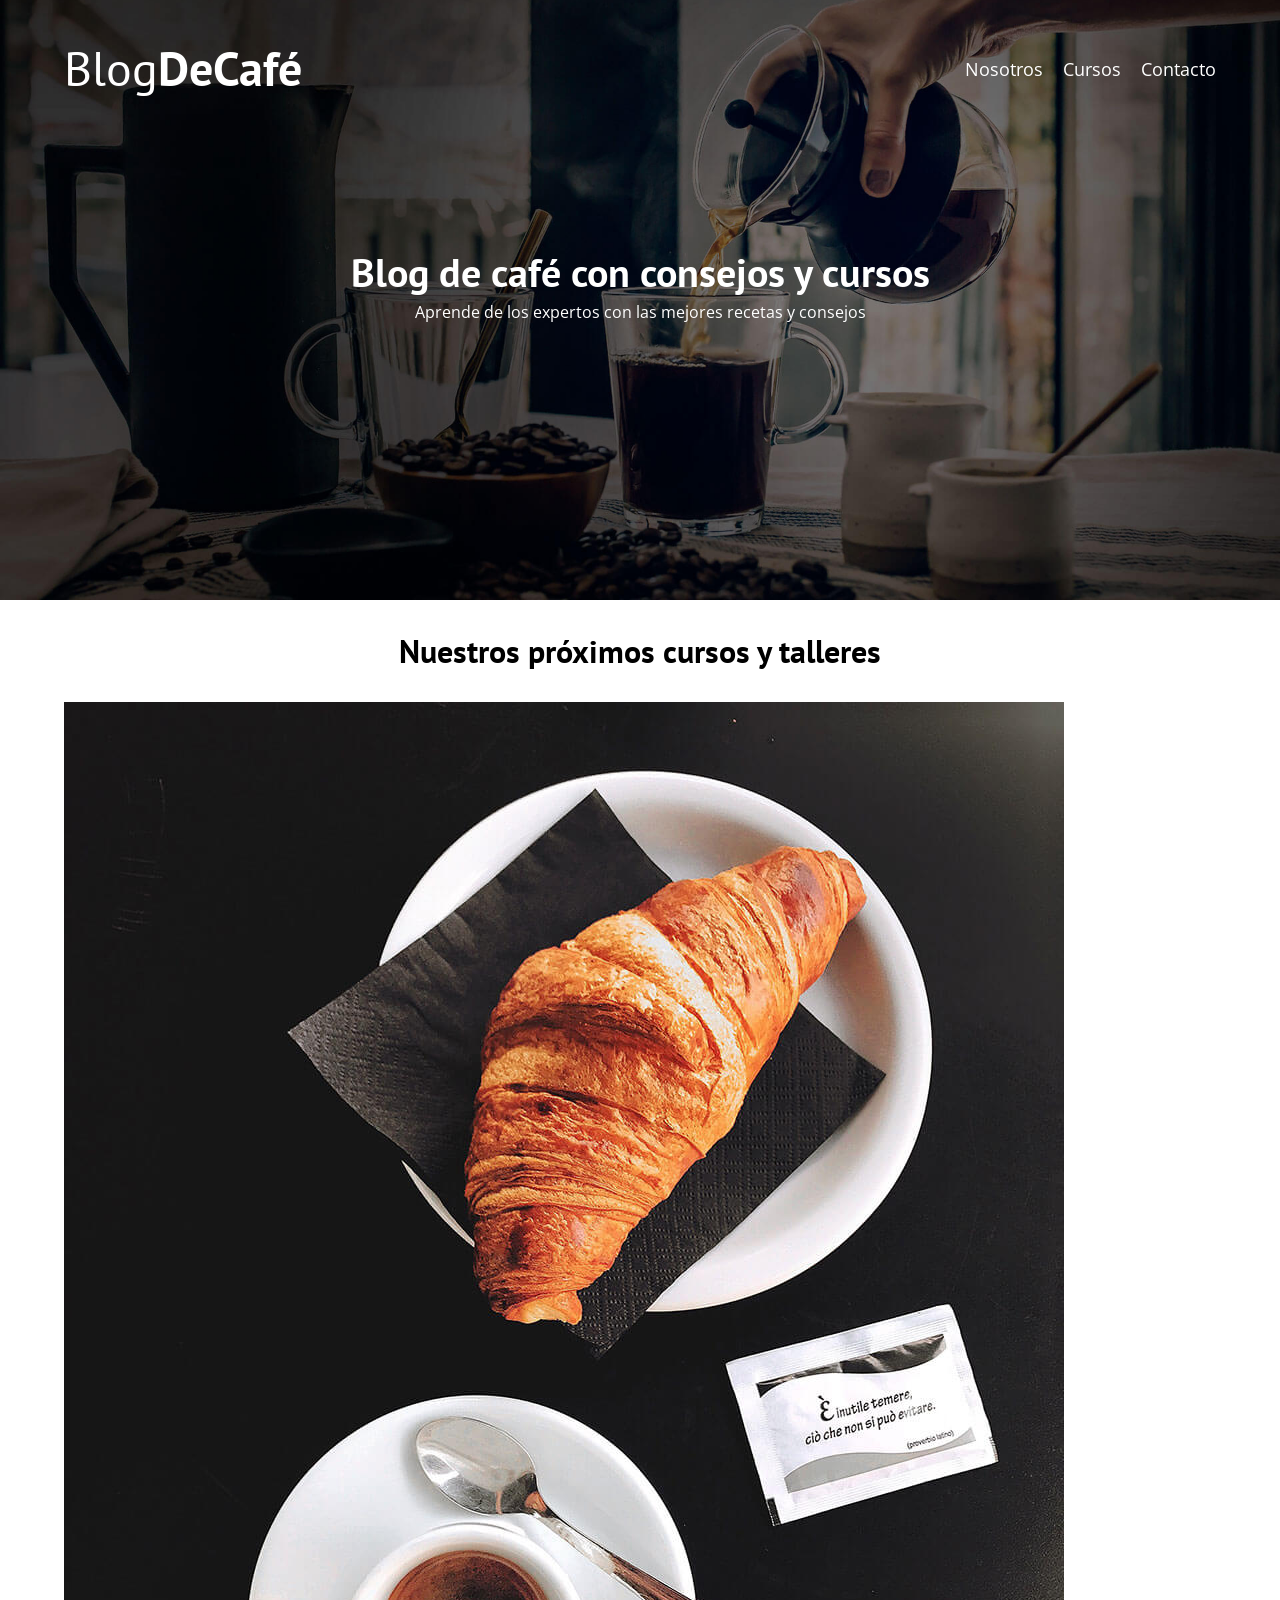
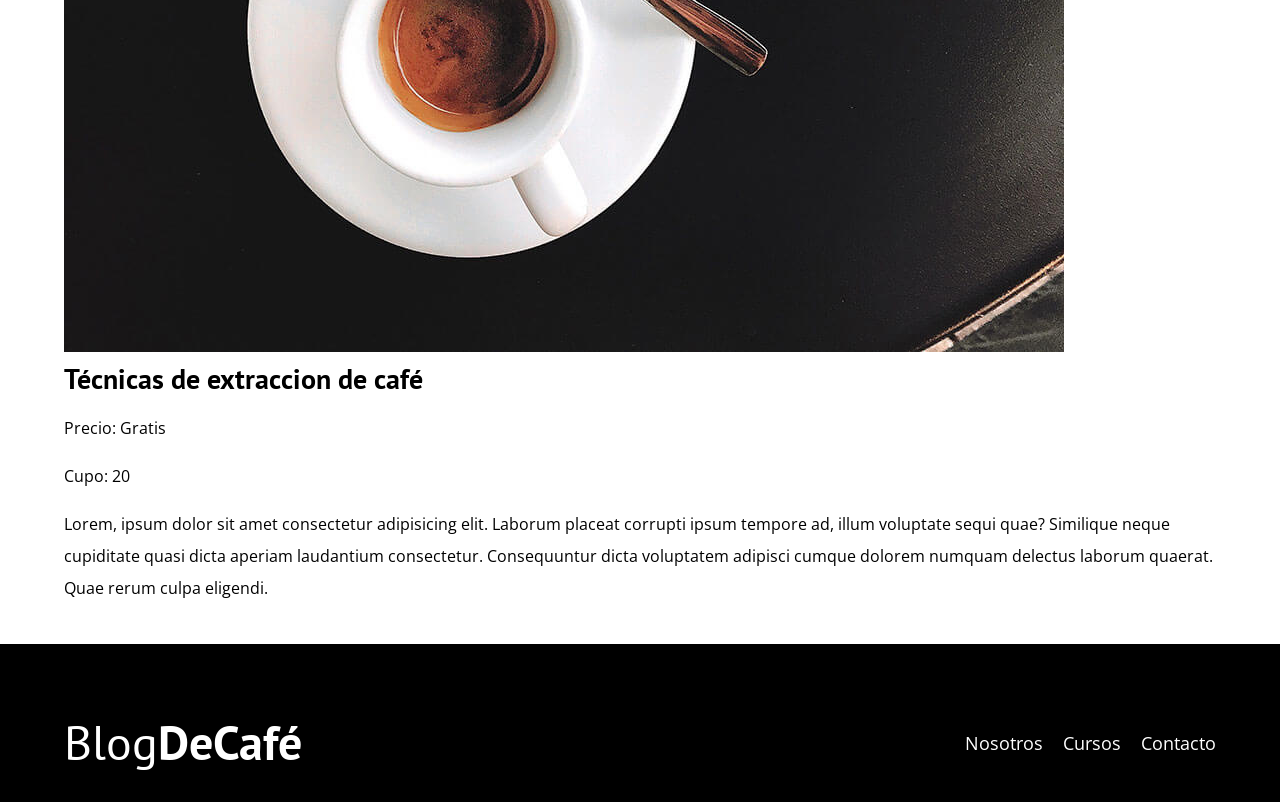
==== cursos.html @ b30ed352 "first commit" ====
<!DOCTYPE html>
<html lang="en">

<head>
    <meta charset="UTF-8">
    <meta name="viewport" content="width=device-width, initial-scale=1.0">
    <link rel="stylesheet" href="css/normalize.css">
    <link rel="preconnect" href="https://fonts.googleapis.com">
    <link rel="preconnect" href="https://fonts.gstatic.com" crossorigin>
    <link
        href="https://fonts.googleapis.com/css2?family=Open+Sans:ital,wght@0,300..800;1,300..800&family=PT+Sans:wght@400;700&display=swap"
        rel="stylesheet">
    <link rel="stylesheet" href="css/style.css">

    <title>Blog de café</title>

</head>

<body>
    <header class="header">
        <div class="contenedor">
            <div class="barra">
                <a href="index.html" class="logo">
                    <h1 class="logo__nombre no-margin centrar-texto">Blog<span class="logo__bold">DeCafé</span></h1>
                </a>
                <nav class="navegacion">
                    <a href="nosotros.html" class="navegacion__enlace">Nosotros</a>
                    <a href="cursos.html" class="navegacion__enlace">Cursos</a>
                    <a href="contacto.html" class="navegacion__enlace">Contacto</a>
                </nav>
            </div>
        </div>
        <div class="header__texto">
            <h2 class="no-margin">Blog de café con consejos y cursos</h2>
            <p class="no-margin">Aprende de los expertos con las mejores recetas y consejos</p>

        </div>
    </header>
    <main class="contenedor">
        <h3 class="centrar-texto">Nuestros próximos cursos y talleres</h3>
        <div class="curso">
            <div class="curso__imagen">
                <img src="img/curso1.jpg" alt="imagen del curso">
            </div>
            <div class="curso__informacion">
                <h4 class="no-margin">Técnicas de extraccion de café</h4>
                <p class="curso__label">Precio:
                    <span class="curso__info">Gratis</span>
                </p>
                <p class="curso__label">Cupo:
                    <span class="curso__info">20</span>
                </p>
                <p class="curso__descripcion">
                    Lorem, ipsum dolor sit amet consectetur adipisicing elit. Laborum placeat corrupti ipsum tempore ad, illum voluptate sequi quae? Similique neque cupiditate quasi dicta aperiam laudantium consectetur. Consequuntur dicta voluptatem adipisci cumque dolorem numquam delectus laborum quaerat. Quae rerum culpa eligendi.
                </p>
            </div> <!--curso informacion-->
        </div><!--curso-->

    </main>
    <footer class="footer">
        <div class="contenedor">
            <div class="barra">
                <a href="index.html" class="logo">
                    <h1 class="logo__nombre no-margin centrar-texto">Blog<span class="logo__bold">DeCafé</span></h1>
                </a>
                <nav class="navegacion">
                    <a href="nosotros.html" class="navegacion__enlace">Nosotros</a>
                    <a href="cursos.html" class="navegacion__enlace">Cursos</a>
                    <a href="contacto.html" class="navegacion__enlace">Contacto</a>
                </nav>
            </div>
        </div>
    </footer>
</body>

</html>
---- css/style.css ----
:root {
    --fuenteHeading: 'PT Sans', sans-serif;
    --fuenteParrafos: 'Open Sans', sans-serif;

    --primario: #784d3c;
    --gris: #e1e1e1;
    --blanco: #fff;
    --negro: #000;
}

html {
    box-sizing: border-box;
    font-size: 62.5%;
}

*,
*:before,
*:after {
    box-sizing: inherit;
}

body {
    font-family: var(--fuenteParrafos);
    font-size: 1.6rem;
    line-height: 2;
}

/* globales */

.contenedor {
    /* max-width: 120rem;
    width: 90%; */
    width: min(90%, 120rem);
    margin: 0 auto;
}

a {
    text-decoration: none;
}

h1,
h2,
h3,
h4 {
    font-family: var(--fuenteHeading);
    line-height: 1.2;
}

h1 {
    font-size: 4.8rem;
}

h2 {
    font-size: 4rem;
}

h3 {
    font-size: 3.2rem;
}

h4 {
    font-size: 2.8rem;
}

img {
    max-width: 100%;
}

/* utilidades */

.no-margin {
    margin: 0;
}

.no-padding {
    padding: 0;
}

.centrar-texto {
    text-align: center;
}


.header {
    background-image: url(../img/banner.jpg);
    height: 60rem;
    background-size: cover;
    background-repeat: no-repeat;
    background-position: center center;
}

.header__texto {
    text-align: center;
    color: var(--blanco);
    margin-top: 5rem;
}

@media (min-width: 768px) {
    .header__texto {
        margin-top: 15rem;
    }
}

.barra {
    padding-top: 4rem;
}

@media (min-width: 768px) {
    .barra {
        display: flex;
        justify-content: space-between;
        align-items: center;
    }
}

.logo {
    color: var(--blanco);
}

.logo__nombre {
    font-weight: normal;
}

.logo__bold {
    font-weight: 700;
}

@media (min-width: 768px) {
    .navegacion {
        display: flex;
        gap: 2rem;
    }
}

.navegacion__enlace {
    display: block;
    text-align: center;
    font-size: 1.8rem;
    color: var(--blanco);
}

@media (min-width: 768px) {
    .contenido-principal {
        display: grid;
        grid-template-columns: 2fr 1fr;
        column-gap: 4rem;
    }
}

.entrada {
    border-bottom: 1px solid var(--gris);
    margin-bottom: 2rem;
}

.entrada:last-of-type {
    border: none;
    margin-bottom: 0;
}

.boton {
    display: block;
    font-family: var(--fuenteHeading);
    color: var(--blanco);
    text-align: center;
    padding: 1rem 3rem;
    font-size: 1.8rem;
    text-transform: uppercase;
    font-weight: 700;
    margin-bottom: 2rem;
}

@media (min-width: 768px) {
    .boton {
        display: inline-block;

    }
}

.boton--primario {
    background-color: var(--negro);
}

.boton--secundario {
    background-color: var(--primario);
}

.cursos {
    list-style: none;
}

.widget-curso {
    border-bottom: 1px solid var(--gris);
    margin-bottom: 2rem;
}

.widget-curso:last-of-type {
    border: none;
    margin-bottom: 0;
}

.widget-curso__label {
    font-family: var(--fuenteHeading);
    font-weight: bold;
}

.widget-curso__info {
    font-weight: 400;
}

.widget-curso__label,
.widget-curso__info {
    font-size: 2rem;
}

.footer {
    background-color: var(--negro);
    padding: 3rem 0;
    padding-bottom: 3rem;
    margin-top: 4rem;
}

@media (min-width: 768px){
    .sobre-nosotros{
        display: flex;
        justify-content: space-between;
    }
    .sobre-nosotros__imagen,
    .sobre-nosotros__texto{
        flex-basis: calc(50% - 1rem);
    }
}
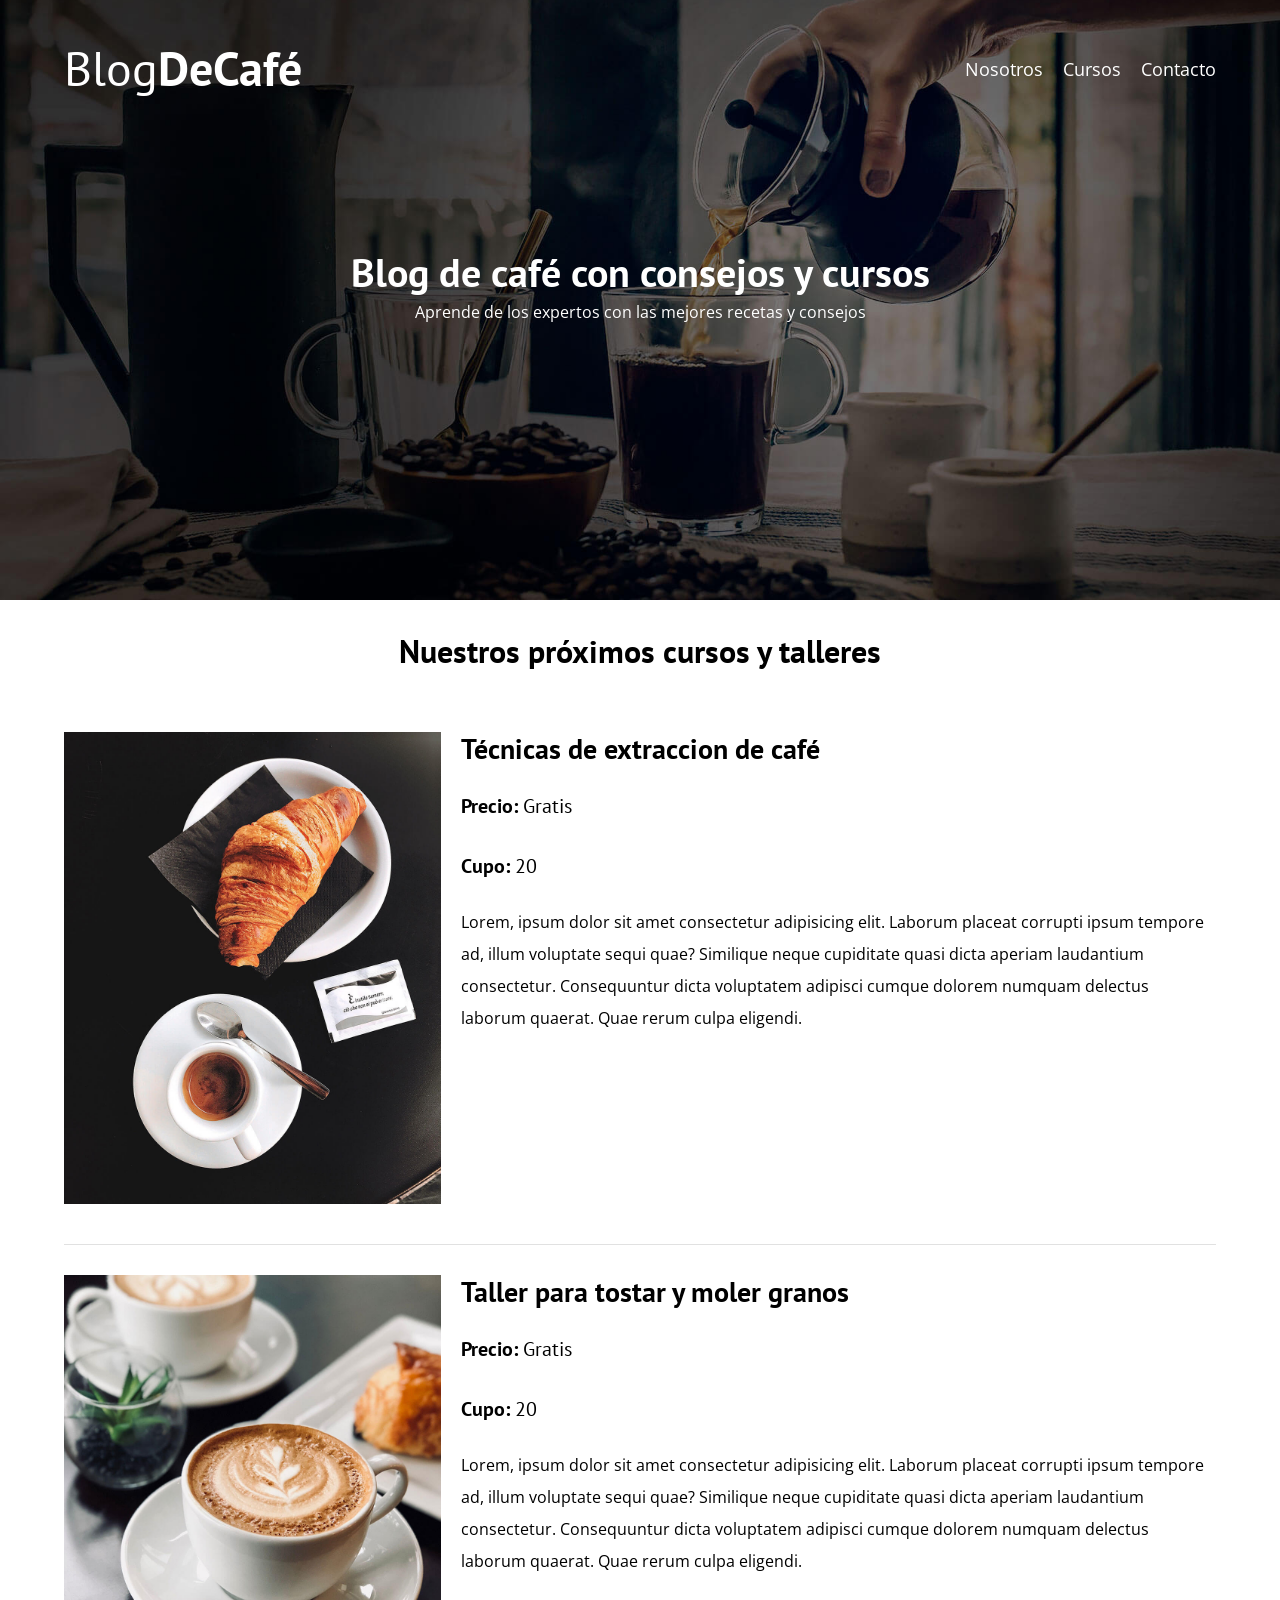
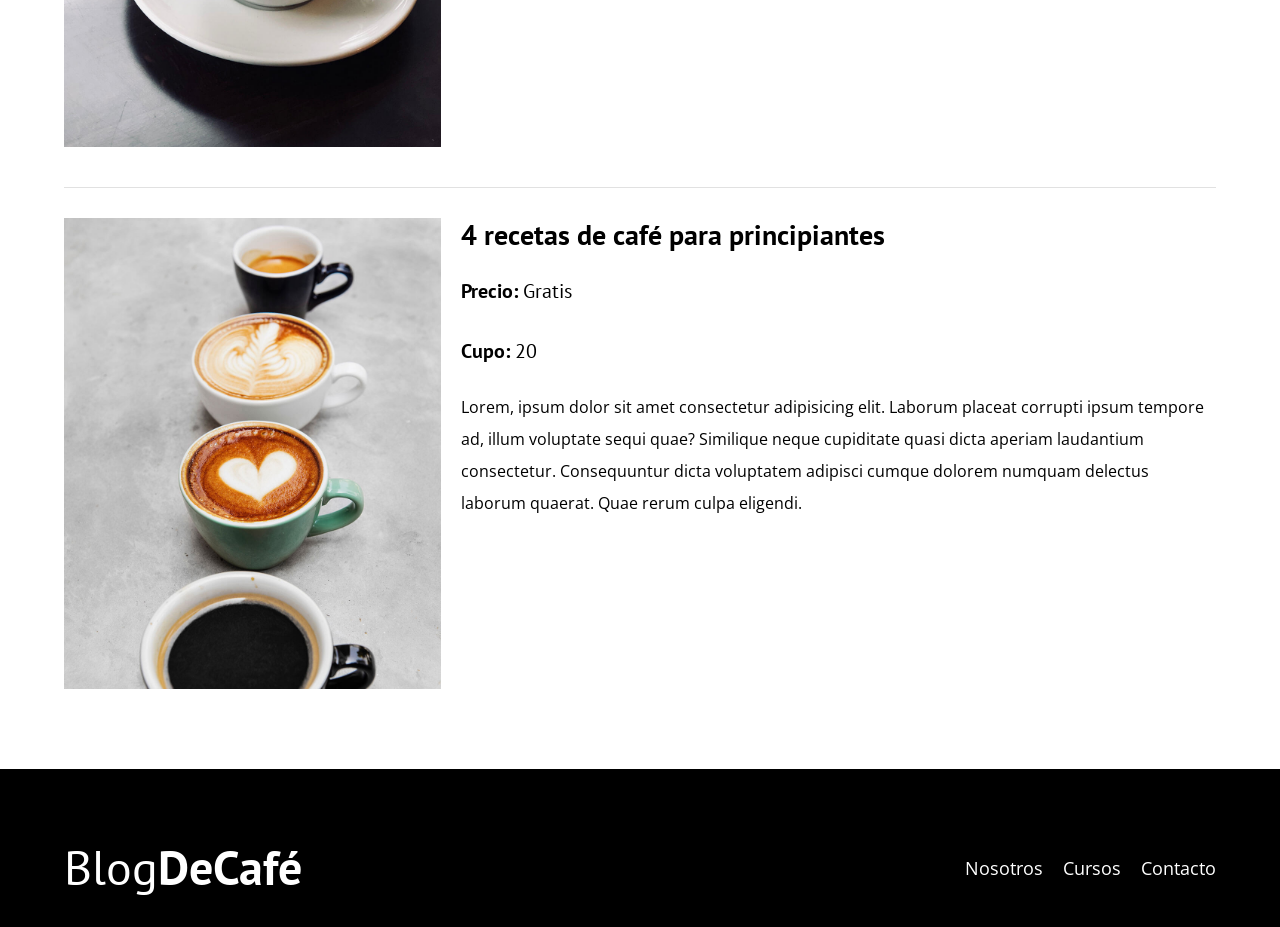
==== commit f371806c: "finalizado" ====
--- a/cursos.html
+++ b/cursos.html
@@ -56,6 +56,42 @@
             </div> <!--curso informacion-->
         </div><!--curso-->
 
+         <div class="curso">
+            <div class="curso__imagen">
+                <img src="img/curso2.jpg" alt="imagen del curso">
+            </div>
+            <div class="curso__informacion">
+                <h4 class="no-margin">Taller para tostar y moler granos</h4>
+                <p class="curso__label">Precio:
+                    <span class="curso__info">Gratis</span>
+                </p>
+                <p class="curso__label">Cupo:
+                    <span class="curso__info">20</span>
+                </p>
+                <p class="curso__descripcion">
+                    Lorem, ipsum dolor sit amet consectetur adipisicing elit. Laborum placeat corrupti ipsum tempore ad, illum voluptate sequi quae? Similique neque cupiditate quasi dicta aperiam laudantium consectetur. Consequuntur dicta voluptatem adipisci cumque dolorem numquam delectus laborum quaerat. Quae rerum culpa eligendi.
+                </p>
+            </div> <!--curso informacion-->
+        </div><!--curso-->
+
+         <div class="curso">
+            <div class="curso__imagen">
+                <img src="img/curso3.jpg" alt="imagen del curso">
+            </div>
+            <div class="curso__informacion">
+                <h4 class="no-margin">4 recetas de café para principiantes</h4>
+                <p class="curso__label">Precio:
+                    <span class="curso__info">Gratis</span>
+                </p>
+                <p class="curso__label">Cupo:
+                    <span class="curso__info">20</span>
+                </p>
+                <p class="curso__descripcion">
+                    Lorem, ipsum dolor sit amet consectetur adipisicing elit. Laborum placeat corrupti ipsum tempore ad, illum voluptate sequi quae? Similique neque cupiditate quasi dicta aperiam laudantium consectetur. Consequuntur dicta voluptatem adipisci cumque dolorem numquam delectus laborum quaerat. Quae rerum culpa eligendi.
+                </p>
+            </div> <!--curso informacion-->
+        </div><!--curso-->
+
     </main>
     <footer class="footer">
         <div class="contenedor">
--- a/css/style.css
+++ b/css/style.css
@@ -167,6 +167,7 @@
     text-transform: uppercase;
     font-weight: 700;
     margin-bottom: 2rem;
+    border: none;
 }
 
 @media (min-width: 768px) {
@@ -174,6 +175,9 @@
         display: inline-block;
 
     }
+}
+.boton:hover{
+    cursor: pointer;
 }
 
 .boton--primario {
@@ -228,4 +232,70 @@
     .sobre-nosotros__texto{
         flex-basis: calc(50% - 1rem);
     }
+}
+
+.curso{
+    padding: 3rem 0;
+    border-bottom: 1px solid var(--gris);
+}
+@media (min-width: 768px){
+    .curso{
+        display: grid;
+        grid-template-columns: 1fr 2fr;
+        column-gap: 2rem;
+    }
+}
+.curso:last-of-type{
+    border: none;
+}
+
+.curso__label {
+    font-family: var(--fuenteHeading);
+    font-weight: bold;
+}
+
+.curso__info {
+    font-weight: 400;
+}
+
+.curso__label,
+.curso__info {
+    font-size: 2rem;
+}
+
+/* contacto */
+.contacto-bg{
+    background-image: url(../img/contacto.jpg);
+    height: 40rem;
+    background-size: cover;
+    background-repeat: no-repeat;
+
+}
+
+.formulario{
+    background-color: var(--blanco);
+    margin: -5rem auto 0 auto;
+    width: 95%;
+    padding: 5rem;
+}
+
+.campo{
+    display: flex;
+    margin-bottom: 2rem;
+
+
+}
+.campo__label{
+    flex: 0 0 9rem;
+    text-align: right;
+    padding-right: 2rem;
+}
+
+.campo__field{
+    flex: 1;
+    border: 1px solid var(--gris);
+}
+
+.campo__field--textarea{
+    height: 20rem;
 }
